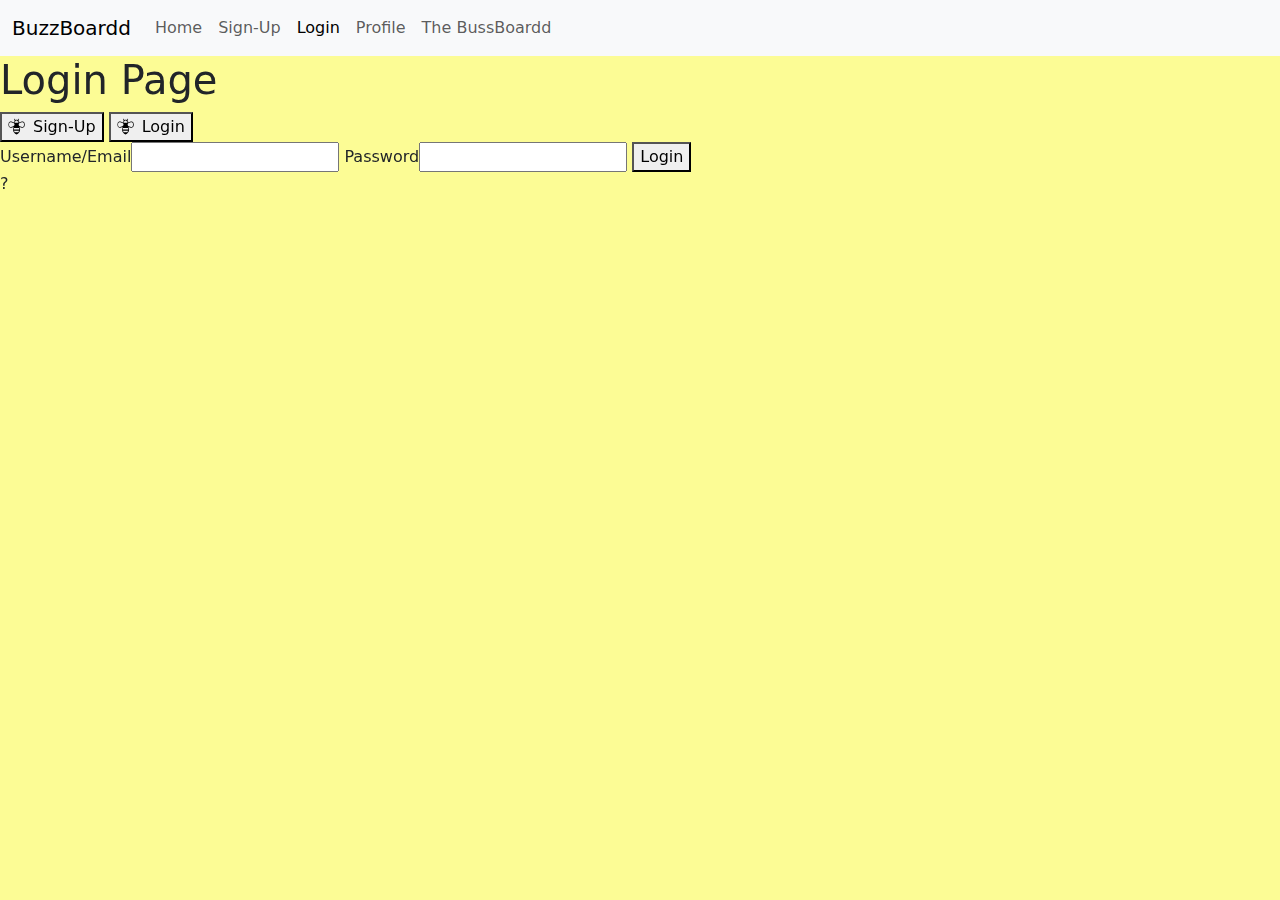
==== login.html @ d279a2bb "updates_and_backgrounds_added" ====
<!DOCTYPE html>
<html lang="en">
<head>
    <meta charset="UTF-8">
    <meta name="viewport" content="width=device-width, initial-scale=1.0">
    <title>Login</title>
    <link href="https://cdn.jsdelivr.net/npm/bootstrap@5.3.3/dist/css/bootstrap.min.css" rel="stylesheet" integrity="sha384-QWTKZyjpPEjISv5WaRU9OFeRpok6YctnYmDr5pNlyT2bRjXh0JMhjY6hW+ALEwIH" crossorigin="anonymous">
    <script src="https://cdn.jsdelivr.net/npm/bootstrap@5.3.3/dist/js/bootstrap.bundle.min.js" integrity="sha384-YvpcrYf0tY3lHB60NNkmXc5s9fDVZLESaAA55NDzOxhy9GkcIdslK1eN7N6jIeHz" crossorigin="anonymous"></script>
    <link rel="stylesheet" href="./css/main.css">
    <link rel="stylesheet" href="./css/login.css">
    <script src="./js/main.js"></script>
    <script src="./js/login.js"></script>
</head>
<body>
    <nav class="navbar navbar-expand-lg bg-body-tertiary">
        <div class="container-fluid">
          <a class="navbar-brand" href="index.html">BuzzBoardd</a>
          <button class="navbar-toggler" type="button" data-bs-toggle="collapse" data-bs-target="#navbarNavAltMarkup" aria-controls="navbarNavAltMarkup" aria-expanded="false" aria-label="Toggle navigation">
            <span class="navbar-toggler-icon"></span>
          </button>
          <div class="collapse navbar-collapse" id="navbarNavAltMarkup">
            <div class="navbar-nav">
              <a class="nav-link" href="./index.html">Home</a>
              <a class="nav-link" href="./signup.html">Sign-Up</a>
              <a class="nav-link active" aria-current="page" href="./login.html">Login</a>
              <a class="nav-link" href="./profile.html">Profile</a>
              <a class="nav-link" href="./messages.html">The BussBoardd</a>
              
            </div>
          </div>
        </div>
      </nav>
      <div class="background"></div>
    <h1>Login Page</h1>
    <button><img src="./img/bee-busy-insect-industrious-svgrepo-com.svg" class="icon"><a href="signup.html">Sign-Up</a></button>
    <button><img src="./img/bee-busy-insect-industrious-svgrepo-com.svg" class="icon"><a href="login.html">Login</a></button>
    <main>
      <label><span>Username/Email</span><input id="username" type="email"></label>
      <label><span>Password</span><input id="password" type="password"></label>
      <button id="loginButton">Login</button>
      <div id="output">?</div>
  </main>
</body>
</html>
---- css/main.css ----
body{
    background-color: rgb(252, 252, 149); /*changes the background color*/
}

.icon {   /*this class is for the buttons on line 34 & 35*/
    width: 25px;   /* this adjust the size of the icon*/
    padding-right: 8px; /*this moves it away from the words*/
    padding-bottom: 3px;
}

button a {
    text-decoration: none; /* removes the underline in the button */
    color: black;
}
---- css/login.css ----
body, html {
    margin: 0;
    padding: 0;
    height: 100%;
  }
  
  .background {
    position: fixed; /* Ensures it stays fixed while scrolling */
    top: 0;
    left: 0;
    width: 100%; /* Full width */
    height: 100%; /* Full height */
    background-image: url('https://cdn.pixabay.com/photo/2022/02/28/08/05/honeycomb-7038700_960_720.jpg'); /* Replace with your image path */
    background-size: cover; /* Ensures the image covers the entire background */
    background-position: center; /* Centers the image */
    background-repeat: no-repeat; /* Prevents tiling */
    z-index: -1; /* Sends it behind other elements */
  }
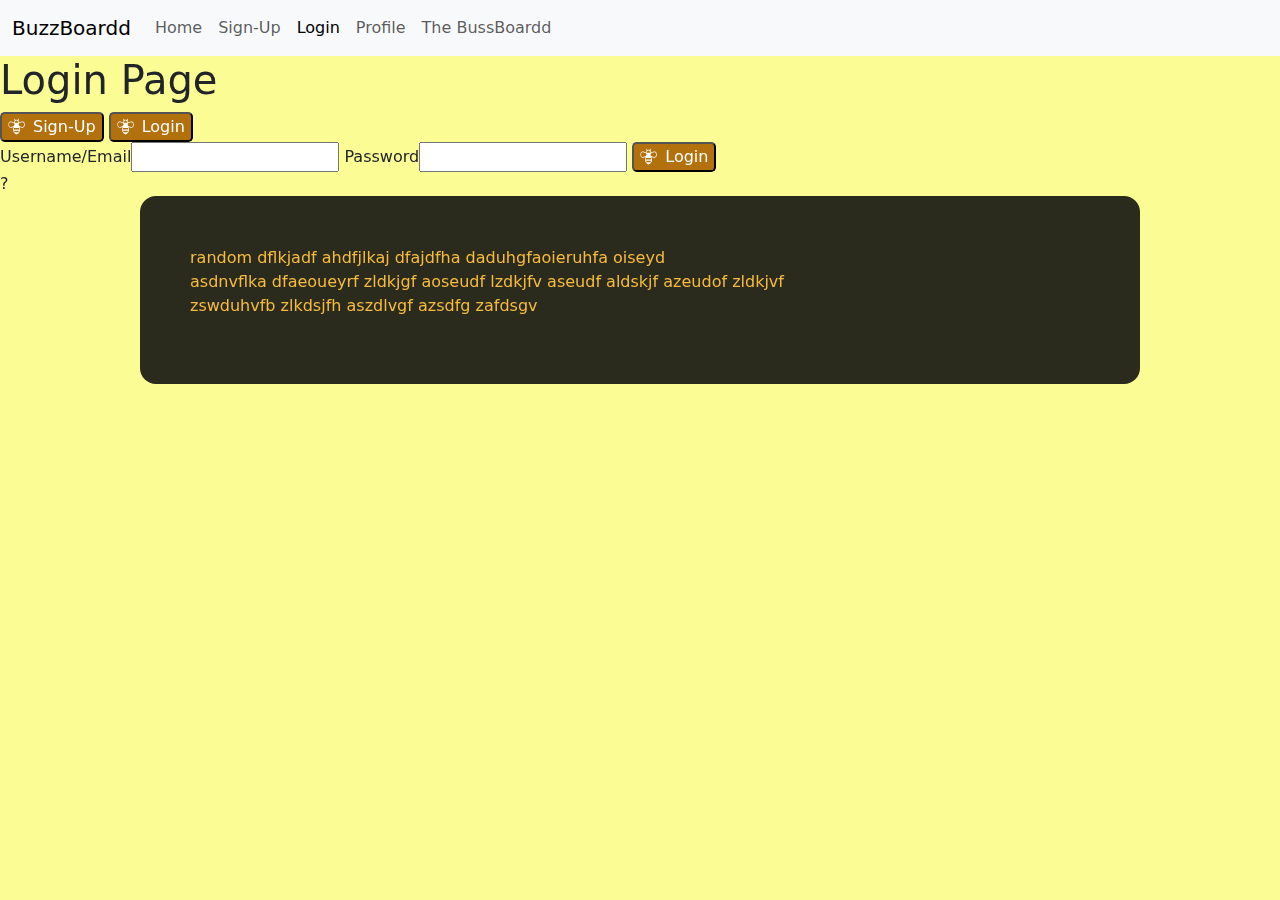
==== commit ea3ab0a1: "changed_buttons" ====
--- a/login.html
+++ b/login.html
@@ -37,8 +37,13 @@
     <main>
       <label><span>Username/Email</span><input id="username" type="email"></label>
       <label><span>Password</span><input id="password" type="password"></label>
-      <button id="loginButton">Login</button>
+      <button id="loginButton"><img src="./img/bee-busy-insect-industrious-svgrepo-com.svg" class="icon">Login</button>
       <div id="output">?</div>
   </main>
+  <div id="test">
+    <p>random dflkjadf ahdfjlkaj dfajdfha daduhgfaoieruhfa oiseyd <br>
+      asdnvflka dfaeoueyrf zldkjgf aoseudf lzdkjfv aseudf aldskjf azeudof zldkjvf <br>
+       zswduhvfb zlkdsjfh aszdlvgf azsdfg zafdsgv</p>
+  </div>
 </body>
 </html>--- a/css/main.css
+++ b/css/main.css
@@ -1,6 +1,8 @@
 body{
     background-color: rgb(252, 252, 149); /*changes the background color*/
 }
+
+
 
 .icon {   /*this class is for the buttons on line 34 & 35*/
     width: 25px;   /* this adjust the size of the icon*/
@@ -10,5 +12,6 @@
 
 button a {
     text-decoration: none; /* removes the underline in the button */
-    color: black;
-}+    color: white;
+}
+
--- a/css/login.css
+++ b/css/login.css
@@ -15,4 +15,20 @@
     background-position: center; /* Centers the image */
     background-repeat: no-repeat; /* Prevents tiling */
     z-index: -1; /* Sends it behind other elements */
-  }+  }
+
+  #test{
+    margin: auto;
+    background-color: rgba(12, 12, 12, 0.87);
+    color: rgb(247, 188, 62);
+    width: 1000px;
+    border-radius: 1rem;
+    padding: 50px;
+  }
+
+  button{
+    border-radius: .3rem;
+    background-color: rgb(179, 113, 14);
+    color: white;
+  }
+   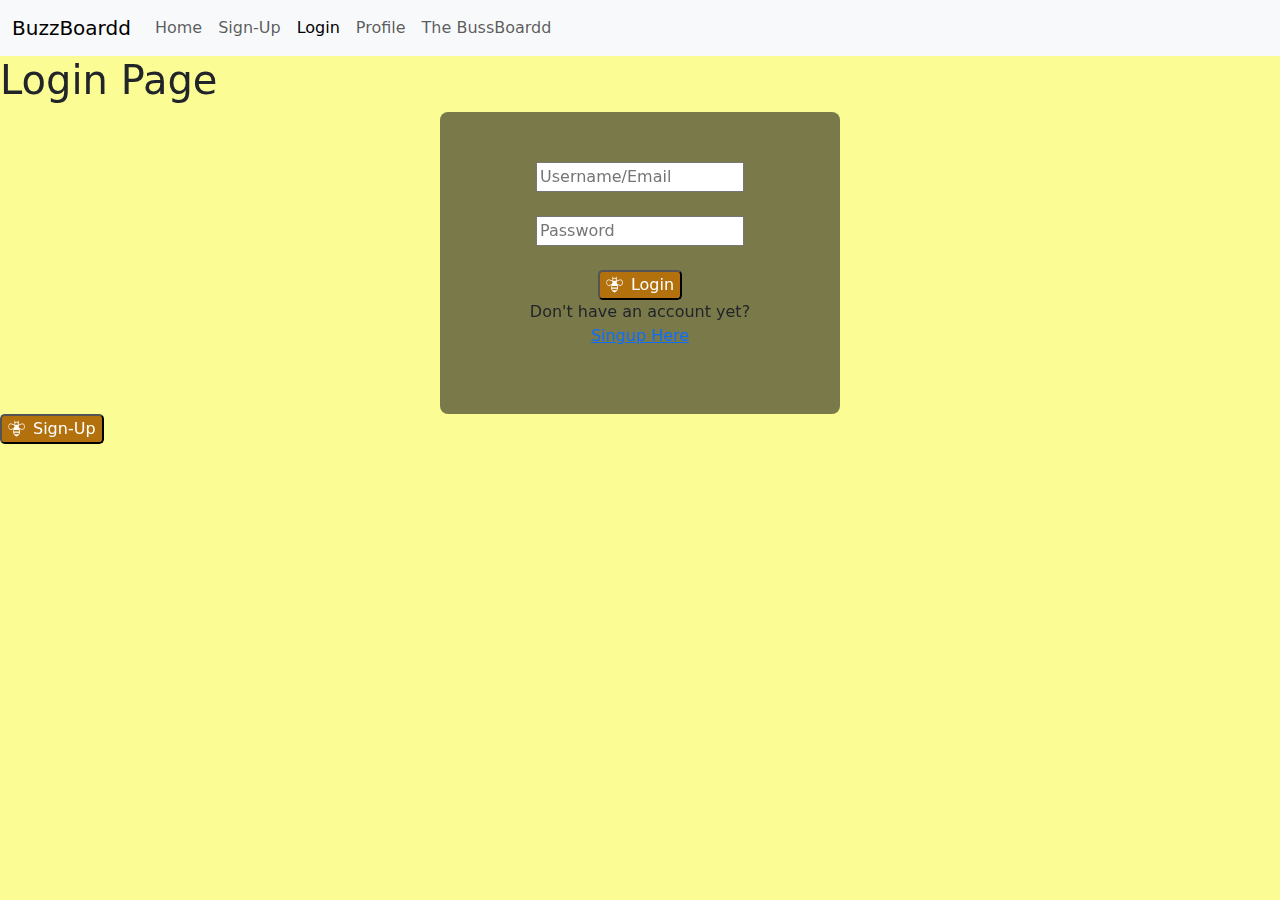
==== commit bf5f6302: "allignment_of_login_page" ====
--- a/login.html
+++ b/login.html
@@ -32,18 +32,19 @@
       </nav>
       <div class="background"></div>
     <h1>Login Page</h1>
-    <button><img src="./img/bee-busy-insect-industrious-svgrepo-com.svg" class="icon"><a href="signup.html">Sign-Up</a></button>
-    <button><img src="./img/bee-busy-insect-industrious-svgrepo-com.svg" class="icon"><a href="login.html">Login</a></button>
-    <main>
-      <label><span>Username/Email</span><input id="username" type="email"></label>
-      <label><span>Password</span><input id="password" type="password"></label>
+    
+    <main class="loginInput">
+      <label><span></span><input id="username" type="email" placeholder="Username/Email"></label>
+      <br>
+      <br>
+      <label><span></span><input id="password" type="password" placeholder="Password"></label>
+      <br> 
+      <br>
       <button id="loginButton"><img src="./img/bee-busy-insect-industrious-svgrepo-com.svg" class="icon">Login</button>
-      <div id="output">?</div>
-  </main>
-  <div id="test">
-    <p>random dflkjadf ahdfjlkaj dfajdfha daduhgfaoieruhfa oiseyd <br>
-      asdnvflka dfaeoueyrf zldkjgf aoseudf lzdkjfv aseudf aldskjf azeudof zldkjvf <br>
-       zswduhvfb zlkdsjfh aszdlvgf azsdfg zafdsgv</p>
-  </div>
+      <p>Don't have an account yet? <br><a href="login.html">Singup Here</a></p>
+      <div id="output"></div>
+    </main>
+    <button id="signUpButton"><img src="./img/bee-busy-insect-industrious-svgrepo-com.svg" class="icon">Sign-Up</button>
+    
 </body>
 </html>--- a/css/login.css
+++ b/css/login.css
@@ -17,18 +17,27 @@
     z-index: -1; /* Sends it behind other elements */
   }
 
-  #test{
+  /* #test{
     margin: auto;
     background-color: rgba(12, 12, 12, 0.87);
     color: rgb(247, 188, 62);
     width: 1000px;
     border-radius: 1rem;
     padding: 50px;
-  }
+  } */
 
   button{
     border-radius: .3rem;
     background-color: rgb(179, 113, 14);
     color: white;
   }
-   +   
+  main {
+    margin: auto;
+    background-color: rgba(10, 10, 10, 0.541);
+    text-align: center;
+    width: 400px;
+    border-radius: .5rem;
+    padding: 50px;
+    
+  }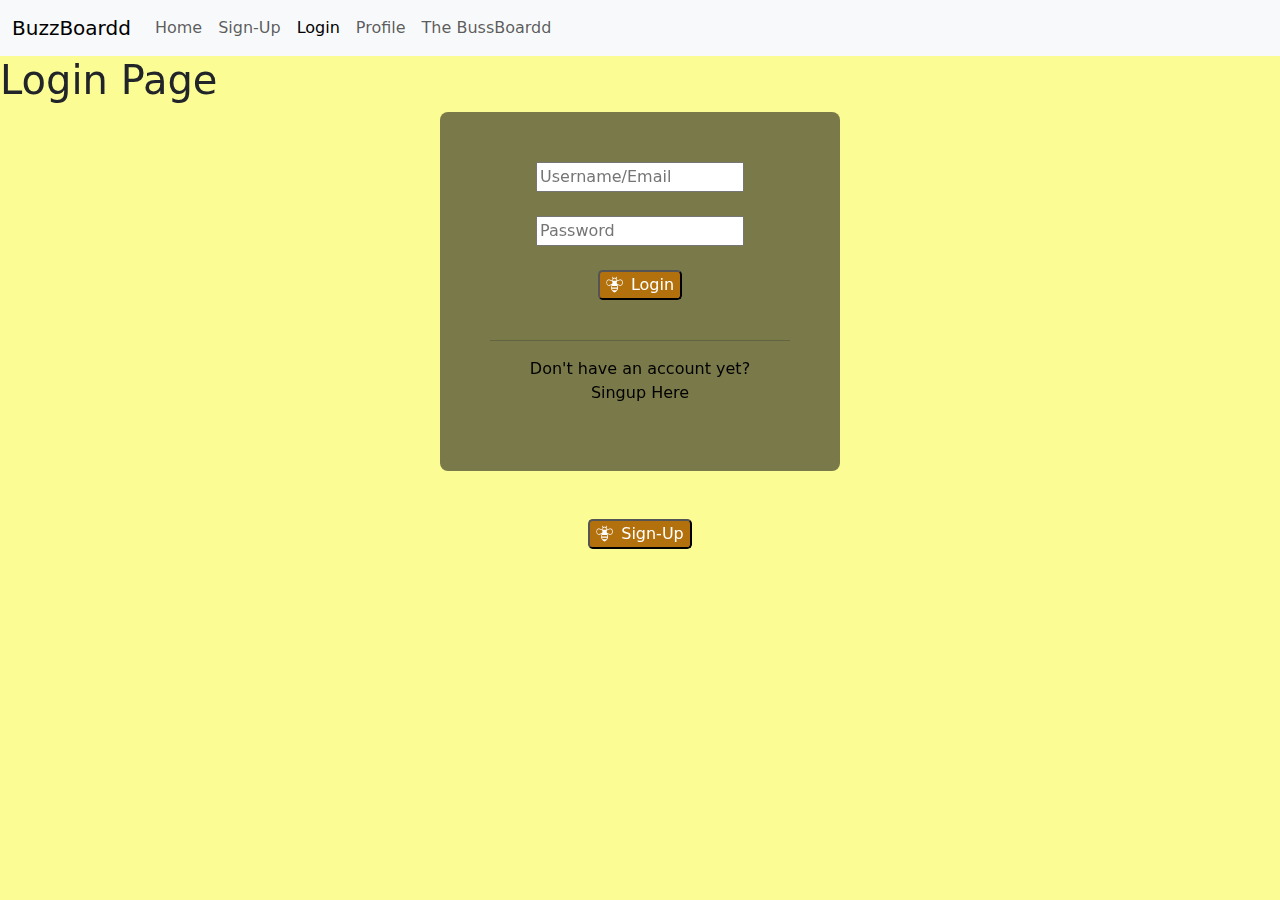
==== commit 92d314eb: "added_like_button_and_made_login_changes" ====
--- a/login.html
+++ b/login.html
@@ -41,10 +41,15 @@
       <br> 
       <br>
       <button id="loginButton"><img src="./img/bee-busy-insect-industrious-svgrepo-com.svg" class="icon">Login</button>
+      <br><br><hr>
       <p>Don't have an account yet? <br><a href="login.html">Singup Here</a></p>
       <div id="output"></div>
     </main>
-    <button id="signUpButton"><img src="./img/bee-busy-insect-industrious-svgrepo-com.svg" class="icon">Sign-Up</button>
+    <br><br>
+    <div id="signUpButton">
+      <button ><img src="./img/bee-busy-insect-industrious-svgrepo-com.svg" class="icon">Sign-Up</button>
+
+    </div>
     
 </body>
 </html>--- a/css/login.css
+++ b/css/login.css
@@ -25,6 +25,7 @@
     border-radius: 1rem;
     padding: 50px;
   } */
+   
 
   button{
     border-radius: .3rem;
@@ -40,4 +41,18 @@
     border-radius: .5rem;
     padding: 50px;
     
-  }+  }
+  main p{
+    color: black;
+  }
+  main p a{
+    text-decoration: none;
+    color: black;
+  }
+  main p a:hover{
+    color: white;
+  }
+  #signUpButton{
+    text-align: center;
+  }
+  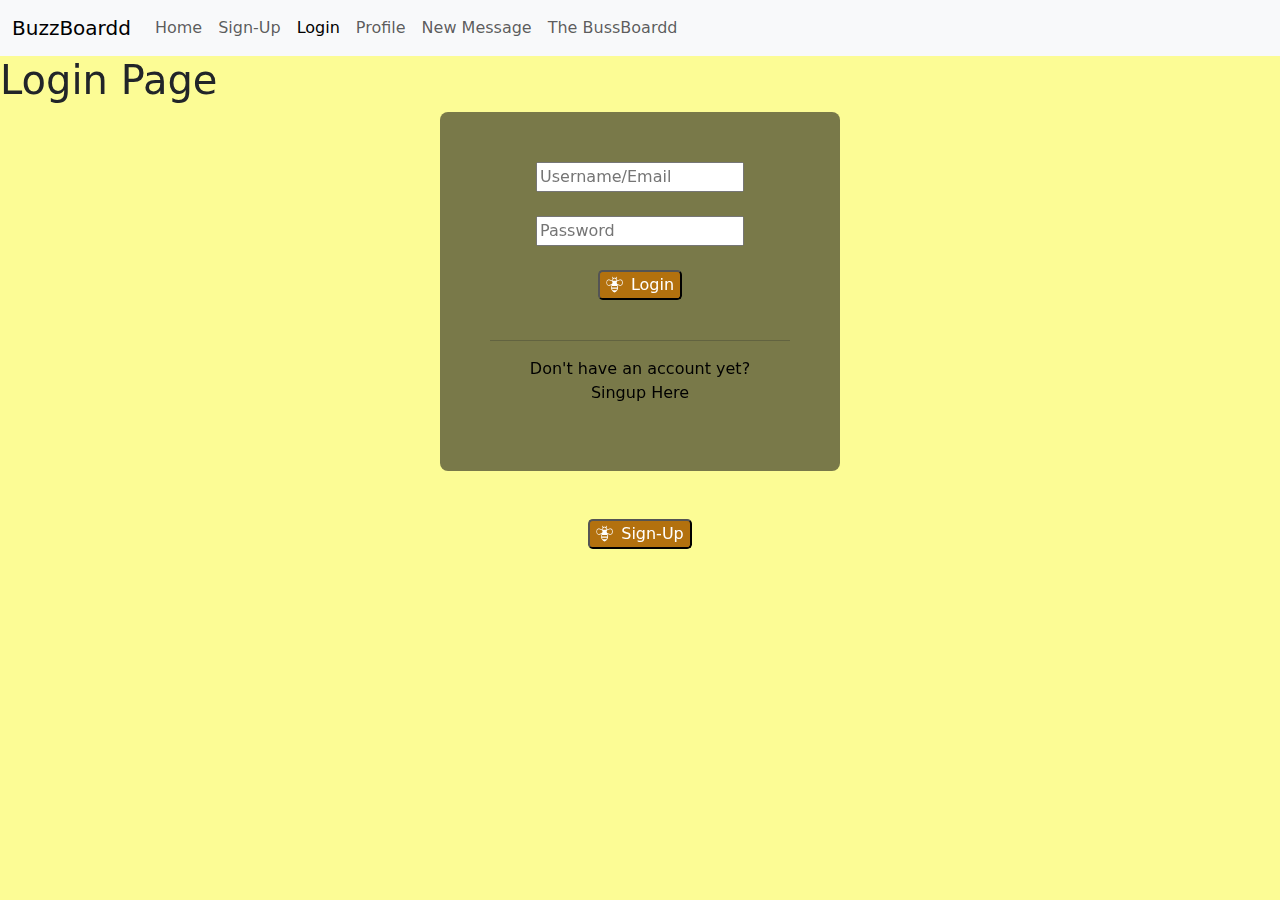
==== commit aca31ad6: "added_to_my_navbar" ====
--- a/login.html
+++ b/login.html
@@ -24,6 +24,7 @@
               <a class="nav-link" href="./signup.html">Sign-Up</a>
               <a class="nav-link active" aria-current="page" href="./login.html">Login</a>
               <a class="nav-link" href="./profile.html">Profile</a>
+              <a class="nav-link" href="./new.html">New Message</a>
               <a class="nav-link" href="./messages.html">The BussBoardd</a>
               
             </div>
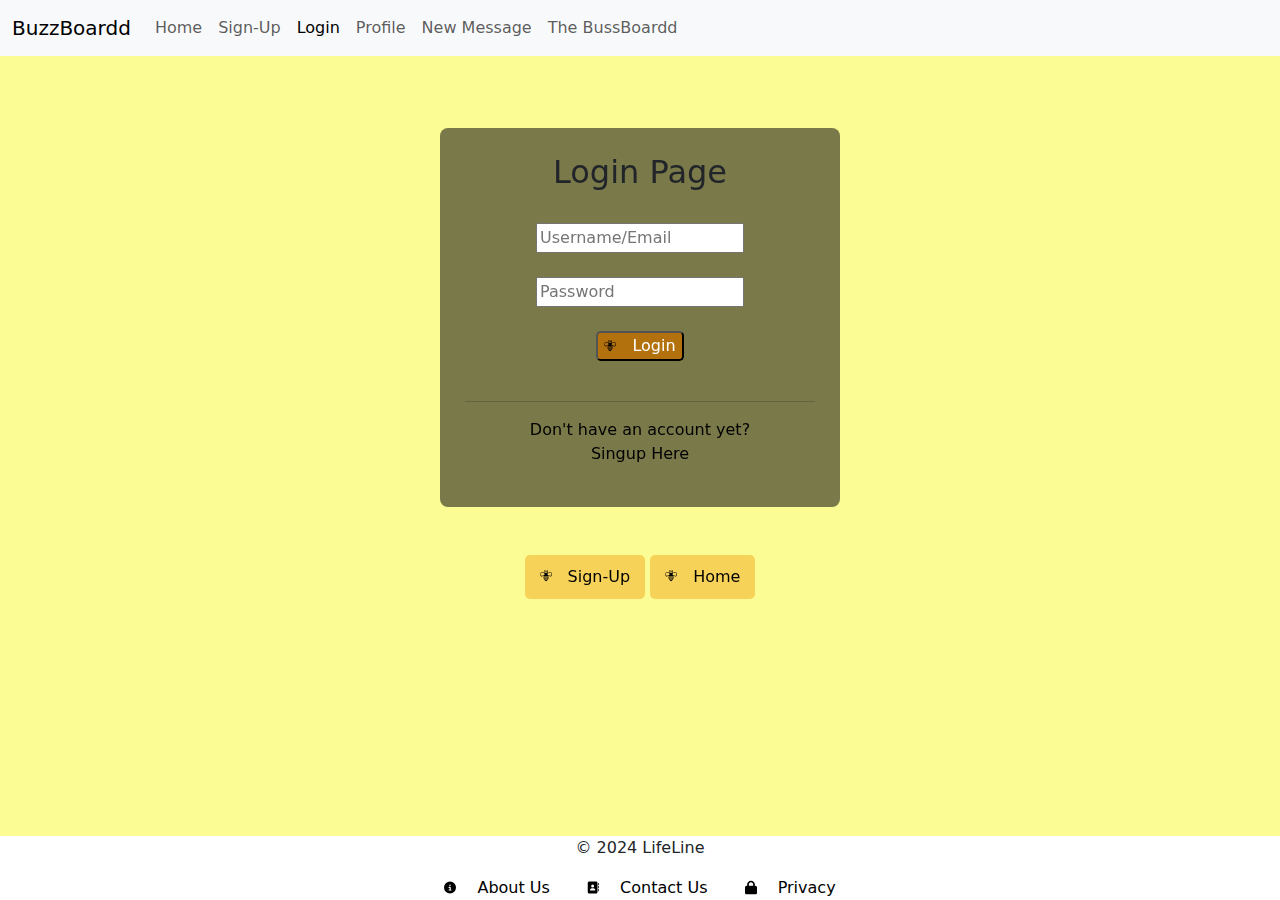
==== commit 7c0f89b8: "fixed_all_errors_added_logout" ====
--- a/login.html
+++ b/login.html
@@ -32,25 +32,41 @@
         </div>
       </nav>
       <div class="background"></div>
-    <h1>Login Page</h1>
-    
-    <main class="loginInput">
+      <br><br><br>
+      <main class="loginInput">
+      <h2>Login Page</h2>
+      <br>
       <label><span></span><input id="username" type="email" placeholder="Username/Email"></label>
       <br>
       <br>
       <label><span></span><input id="password" type="password" placeholder="Password"></label>
       <br> 
       <br>
-      <button id="loginButton"><img src="./img/bee-busy-insect-industrious-svgrepo-com.svg" class="icon">Login</button>
+      <button id="loginButton"><img src="./img/bee-busy-insect-industrious-svgrepo-com.svg" class="icon" alt="bee">Login</button>
       <br><br><hr>
-      <p>Don't have an account yet? <br><a href="login.html">Singup Here</a></p>
+      <p>Don't have an account yet? <br><a href="signup.html">Singup Here</a></p>
       <div id="output"></div>
     </main>
     <br><br>
     <div id="signUpButton">
-      <button ><img src="./img/bee-busy-insect-industrious-svgrepo-com.svg" class="icon">Sign-Up</button>
+      <a href="./signup.html" class="btn">
+        <img src="./img/bee-busy-insect-industrious-svgrepo-com.svg" class="icon" alt="Bee icon"> Sign-Up
+    </a>
+    <a href="index.html" class="btn">
+        <img src="./img/bee-busy-insect-industrious-svgrepo-com.svg" class="icon" alt="Bee icon"> Home
+    </a>
 
     </div>
-    
+    <br><br><br><br><br>
+    <footer>
+      <div class="links">
+          <p> &copy; 2024 LifeLine</p>
+          <ul>
+              <li><a href="aboutUs.html"><img src="./img/svg/about.svg" class="icon" alt="about"> About Us </a></li>
+              <li><a href="contact.html"><img src="./img/svg/contact.svg" class="icon" alt="contact"> Contact Us </a></li>
+              <li><a href="privacy.html"><img src="./img/svg/privacy.svg" class="icon" alt="lock"> Privacy </a></li>
+          </ul>
+      </div>
+  </footer>
 </body>
 </html>--- a/css/main.css
+++ b/css/main.css
@@ -1,6 +1,9 @@
 body{
     background-color: rgb(252, 252, 149); /*changes the background color*/
-}
+    padding-bottom: 12rem;
+
+
+  }
 
 
 
@@ -14,4 +17,60 @@
     text-decoration: none; /* removes the underline in the button */
     color: white;
 }
+.links{
+    background-color: white;
+    
+    
+  }
+  .links li a{
+    text-decoration: none;
+    color: black;
+    display: inline-block;
 
+  }
+  .links li a:hover{
+    color: rgb(233, 157, 16);
+  }
+  footer{
+    text-align: center;
+  }
+  footer li{
+    display: inline-block;
+    margin: 0 1rem;
+  }
+  footer .links ul {
+    list-style-type: none; /* Removes the bullet points */
+    padding: 0; /* Optional: Removes left padding */
+    margin: 0; /* Optional: Removes default margin */
+  }
+  footer {
+   
+    position:fixed;
+    bottom: 0; /* Positions the footer at the bottom */
+    width: 100%; /* Ensures the footer spans the full width of the page */
+  }
+
+
+  
+.btn {
+    display: inline-flex; /* Align image and text horizontally */
+    align-items: center; /* Vertically center content */
+    padding: 10px 15px; /* Add padding for button-like appearance */
+    background-color: #f7d259; /* Background color */
+    color: #000; /* Text color */
+    text-decoration: none; /* Remove underline */
+    border: none; /* Remove border */
+    border-radius: 5px; /* Rounded corners */
+    font-size: 16px;
+    cursor: pointer; /* Pointer cursor for button-like feel */
+}
+
+.btn:hover {
+    background-color: #f4c842; /* Slightly darker background on hover */
+}
+
+.icon {
+    width: 20px;
+    height: 20px;
+    margin-right: 8px; /* Space between the icon and text */
+}--- a/css/login.css
+++ b/css/login.css
@@ -39,7 +39,7 @@
     text-align: center;
     width: 400px;
     border-radius: .5rem;
-    padding: 50px;
+    padding: 25px;
     
   }
   main p{
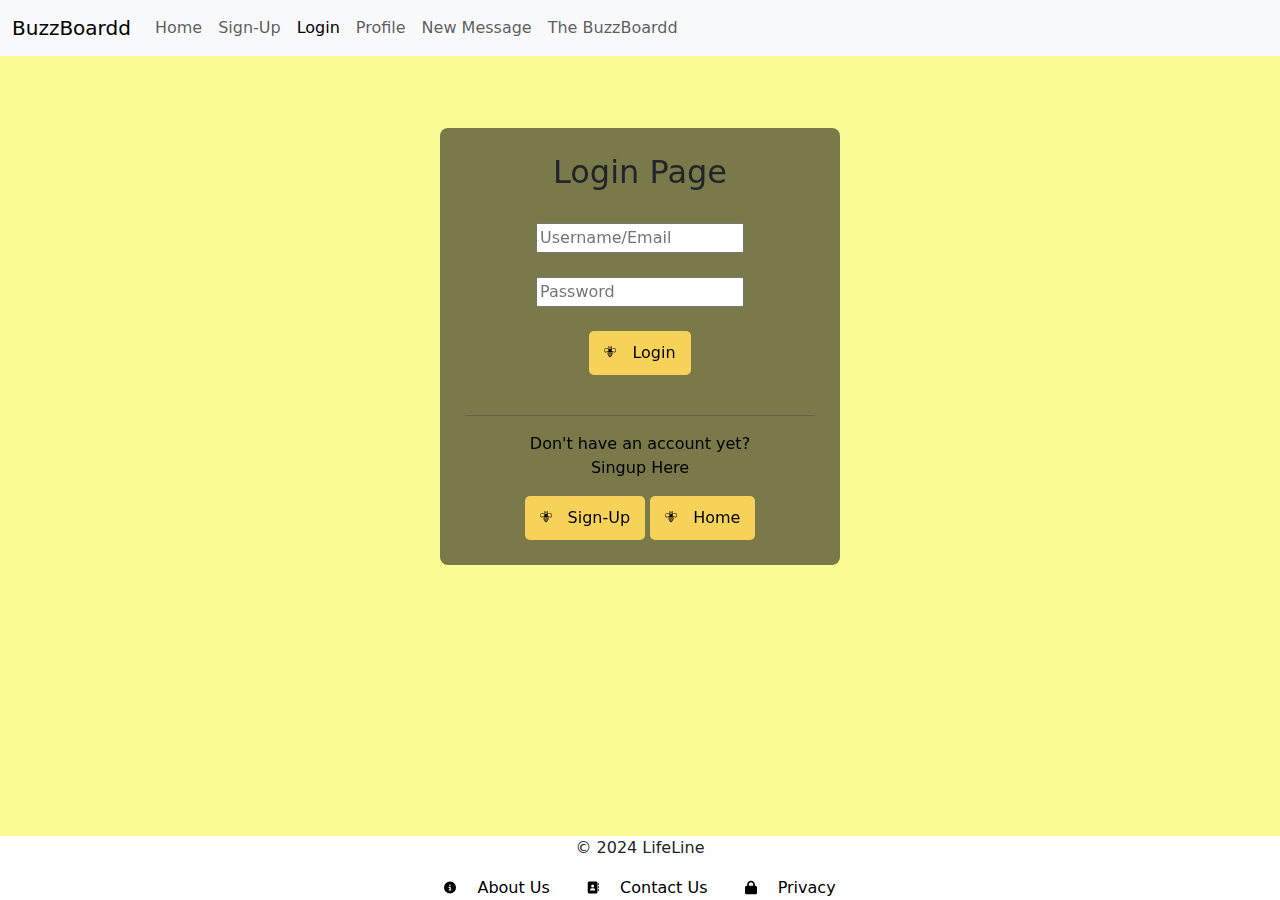
==== commit 92f834fa: "redid_buttons_made_readme_Changed_colors" ====
--- a/login.html
+++ b/login.html
@@ -25,7 +25,7 @@
               <a class="nav-link active" aria-current="page" href="./login.html">Login</a>
               <a class="nav-link" href="./profile.html">Profile</a>
               <a class="nav-link" href="./new.html">New Message</a>
-              <a class="nav-link" href="./messages.html">The BussBoardd</a>
+              <a class="nav-link" href="./messages.html">The BuzzBoardd</a>
               
             </div>
           </div>
@@ -46,17 +46,17 @@
       <br><br><hr>
       <p>Don't have an account yet? <br><a href="signup.html">Singup Here</a></p>
       <div id="output"></div>
+      <div id="signUpButton">
+        <a href="./signup.html" class="btn">
+          <img src="./img/bee-busy-insect-industrious-svgrepo-com.svg" class="icon" alt="Bee icon"> Sign-Up
+      </a>
+      <a href="index.html" class="btn">
+          <img src="./img/bee-busy-insect-industrious-svgrepo-com.svg" class="icon" alt="Bee icon"> Home
+      </a>
+  
+      </div>
     </main>
     <br><br>
-    <div id="signUpButton">
-      <a href="./signup.html" class="btn">
-        <img src="./img/bee-busy-insect-industrious-svgrepo-com.svg" class="icon" alt="Bee icon"> Sign-Up
-    </a>
-    <a href="index.html" class="btn">
-        <img src="./img/bee-busy-insect-industrious-svgrepo-com.svg" class="icon" alt="Bee icon"> Home
-    </a>
-
-    </div>
     <br><br><br><br><br>
     <footer>
       <div class="links">
--- a/css/login.css
+++ b/css/login.css
@@ -55,4 +55,18 @@
   #signUpButton{
     text-align: center;
   }
+
+  #loginButton{
+    display: inline-flex; /* Align image and text horizontally */
+    align-items: center; /* Vertically center content */
+    padding: 10px 15px; /* Add padding for button-like appearance */
+    background-color: #f7d259; /* Background color */
+    color: #000; /* Text color */
+    text-decoration: none; /* Remove underline */
+    border: none; /* Remove border */
+    border-radius: 5px; /* Rounded corners */
+    font-size: 16px;
+    cursor: pointer; /* Pointer cursor for button-like feel */
+}
+  }
   